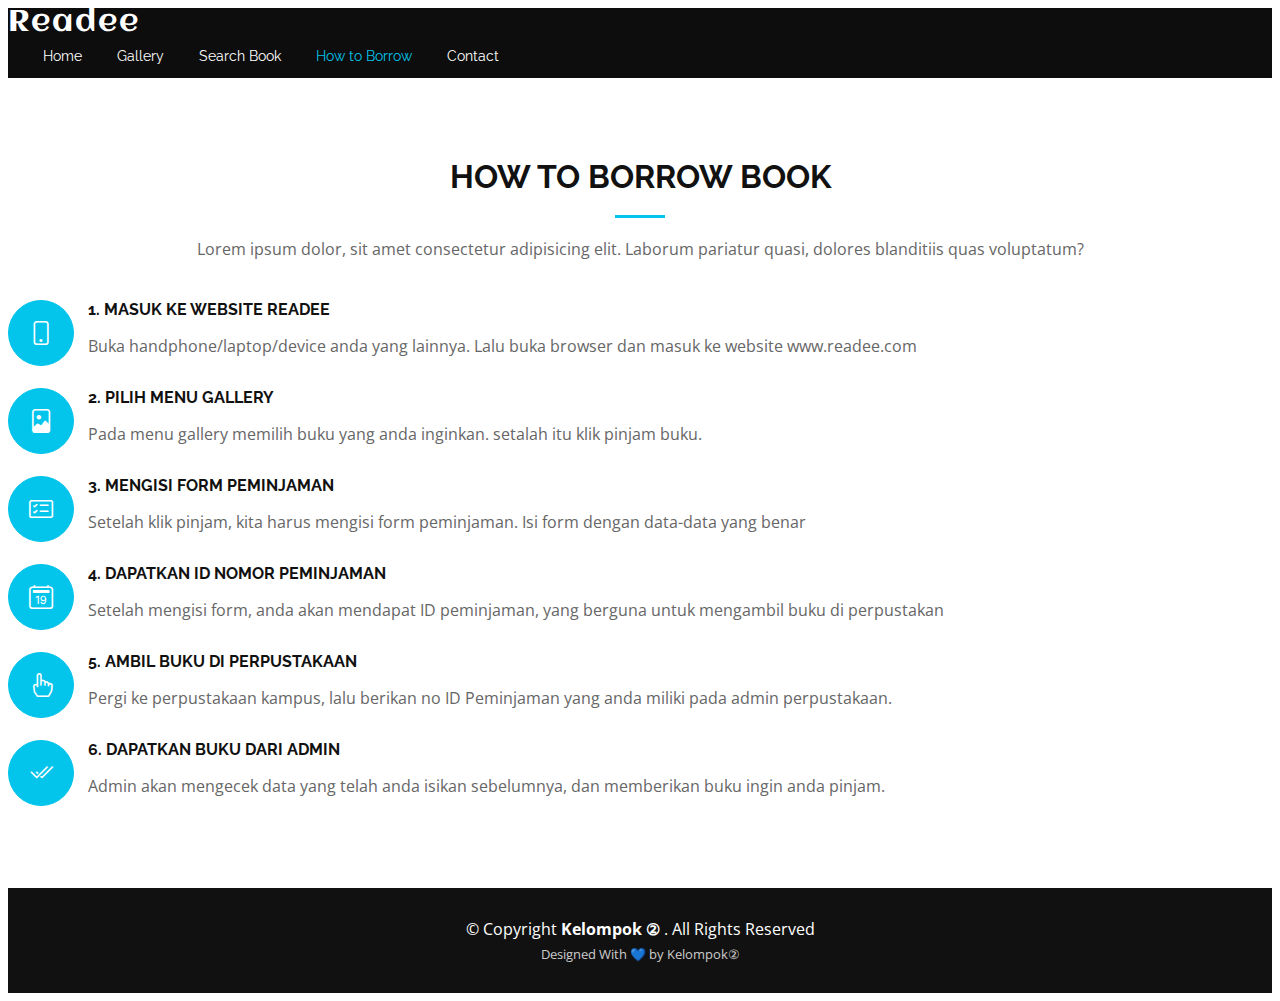
==== borrow.html @ 76630c25 "Create borrow.html" ====
<!DOCTYPE html>
<html lang="en">
  <head>
    <meta charset="UTF-8" />
    <meta http-equiv="X-UA-Compatible" content="IE=edge" />
    <meta name="viewport" content="width=device-width, initial-scale=1.0" />
    <!-- Bootstrap CSS -->
    <link href="https://cdn.jsdelivr.net/npm/bootstrap@5.1.3/dist/css/bootstrap.min.css" rel="stylesheet" integrity="sha384-1BmE4kWBq78iYhFldvKuhfTAU6auU8tT94WrHftjDbrCEXSU1oBoqyl2QvZ6jIW3" crossorigin="anonymous" />
    <!-- Google font -->
    <link href="https://fonts.googleapis.com/css?family=Open+Sans:300,300i,400,400i,700,700i|Raleway:300,400,500,700,800" rel="stylesheet" />
    <link href="https://fonts.googleapis.com/css2?family=Aclonica&family=Assistant:wght@200;300;400;500;600;700&family=Fredoka:wght@300;400;500&family=Lobster&family=Pacifico&family=Playfair+Display:ital,wght@0,400;0,500;0,600;1,400;1,500;1,600&family=Poppins:ital,wght@0,200;0,300;0,400;1,200;1,300;1,400&display=swap"
      rel="stylesheet"
    />
    <!-- Icon Bootstrap -->
    <link rel="stylesheet" href="https://cdn.jsdelivr.net/npm/bootstrap-icons@1.8.2/font/bootstrap-icons.css">
    <!-- My CSS -->
    <link rel="stylesheet" href="assets/css/style.css" />
    <title>How To Borrow Book</title>
  </head>
  <body>
      <main id="main">
          <!-- Header -->
      <header id="header" class="d-flex align-items-center">
        <div class="container d-flex align-items-center justify-content-between">
          <a class="logo mr-auto" href="index.html">Readee</a>
          <!-- Navbar -->
          <nav id="navbar" class="navbar">
            <ul>
              <li><a class="nav-link scrollto" href="index.html">Home</a></li>
              <li><a class="nav-link scrollto" href="galeri.html">Gallery</a></li>
              <li><a class="nav-link scrollto" href="#search">Search Book</a></li>
              <li><a class="nav-link scrollto active" href="borrow.html">How to Borrow</a></li>
              <li><a class="nav-link scrollto" href="#contact">Contact</a></li>
            </ul>
            <i class="bi bi-list mobile-nav-toggle"></i>
          </nav>
          <!-- End of navbar -->
        </div>
      </header>
      <!-- End Of Header -->
      
      <!-- Section Service - Info How to Borrow -->
      <section id="services">
        <div class="container">
          <div class="row" data-aos="fade-up">
            <div class="col-md-12">
              <h3 class="title-page">How To Borrow Book</h3>
              <div class="section-title-page"></div>
              <p class="description">Lorem ipsum dolor, sit amet consectetur adipisicing elit. Laborum pariatur quasi, dolores blanditiis quas voluptatum?</p>
            </div>
          </div>

          <div class="row" data-aos="fade-up" data-aos-delay="200">
            <div class="col-lg-4 col-md-6 service-item">
              <div class="service-icon"><i class="bi bi-phone"></i></div>
              <h4 class="service-title"><a href="">1. Masuk ke Website Readee</a></h4>
              <p class="service-description">Buka handphone/laptop/device anda yang lainnya.
                Lalu buka browser dan masuk ke website www.readee.com</p>
            </div>
              <div class="col-lg-4 col-md-6 service-item">
                <div class="service-icon"><i class="bi bi-file-image"></i></div>
                <h4 class="service-title"><a href="">2. Pilih Menu Gallery </a></h4>
                <p class="service-description">Pada menu gallery memilih buku yang anda inginkan.
                  setalah itu klik pinjam buku.</p>
              </div>
              <div class="col-lg-4 col-md-6 service-item">
                <div class="service-icon"><i class="bi bi-card-checklist"></i></div>
                <h4 class="service-title"><a href="">3. Mengisi Form Peminjaman</a></h4>
                <p class="service-description">Setelah klik pinjam, kita harus mengisi form peminjaman.
                  Isi form dengan data-data yang benar</p>
              </div>
              <div class="col-lg-4 col-md-6 service-item">
                <div class="service-icon"><i class="bi bi-calendar2-date"></i></div>
                <h4 class="service-title"><a href="">4. Dapatkan ID nomor peminjaman</a></h4>
                <p class="service-description">Setelah mengisi form, anda akan mendapat ID peminjaman,
                  yang berguna untuk mengambil buku di perpustakan</p>
              </div>
              <div class="col-lg-4 col-md-6 service-item">
                <div class="service-icon"><i class="bi bi-hand-index"></i></div>
                <h4 class="service-title"><a href="">5. Ambil Buku di Perpustakaan</a></h4>
                <p class="service-description">Pergi ke perpustakaan kampus, lalu berikan no ID
                  Peminjaman yang anda miliki pada admin perpustakaan.</p>
              </div>
              <div class="col-lg-4 col-md-6 service-item">
                <div class="service-icon"><i class="bi bi-check2-all"></i></div>
                <h4 class="service-title"><a href="">6. Dapatkan buku dari admin</a></h4>
                <p class="service-description">Admin akan mengecek data yang telah anda isikan sebelumnya,
                  dan memberikan buku ingin anda pinjam.</p>
              </div>
            </div>
          </div>
        </section>
        <!-- End Services Section -->

      </main>
      </body>
    <footer id="footer">
      <div class="container">
        <div class="row">
          <div class="col-md-12">
            <div class="copyright">&copy; Copyright <strong>Kelompok ② </strong>. All Rights Reserved</div>
            <div class="credits">Designed With 💙 by Kelompok②</div>
          </div>
        </div>
      </div>
    </footer>

    <!-- Source JS -->
    <script src="assets/bootstrap/js/bootstrap.bundle.min.js"></script>
    <script src="assets/js/lightbox/js/glightbox.min.js"></script>
    <script src="assets/js/isotope-layout/isotope.pkgd.min.js"></script>
    <script src="assets/js/swiper/swiper-bundle.min.js"></script>

    <script src="assets/js/main.js"></script>
  </body>
</html>
---- assets/css/style.css ----
/* Umum */
body {
  background: #fff;
  color: #666666;
  font-family: "Open Sans", sans-serif;
}

/* link" */
a {
  text-decoration: none;
  color: #03c4eb;
  transition: 0.5s;
}

a:hover,
a:active,
a:focus {
  color: #03c5ec;
  outline: none;
  text-decoration: none;
}

p {
  padding: 0;
  margin: 0 0 30px 0;
}
h1,
h2,
h3,
h4,
h5,
h6 {
  font-family: "Raleway", sans-serif;
  font-weight: 400;
  margin: 0 0 20px 0;
  padding: 0;
}

/* Prelaoder */
#preloader {
  position: fixed;
  left: 0;
  top: 0;
  z-index: 999;
  width: 100%;
  height: 100%;
  overflow: visible;
  background: #fff url("../img/preloader.svg") no-repeat center center;
}

/*--------------------------------------------------------------
  # Back to top button
  --------------------------------------------------------------*/
.back-to-top {
  position: fixed;
  visibility: hidden;
  opacity: 0;
  right: 15px;
  bottom: 15px;
  z-index: 996;
  background: #03c4eb;
  width: 40px;
  height: 40px;
  border-radius: 4px;
  transition: all 0.4s;
}
.back-to-top i {
  font-size: 28px;
  color: #fff;
  line-height: 0;
}
.back-to-top:hover {
  background: #1bd6fc;
  color: #fff;
}
.back-to-top.active {
  visibility: visible;
  opacity: 1;
}

/* Bagian Home -hero*/
#hero {
  display: table;
  width: 100%;
  height: 100vh;
  background: url(../img/hero-bg1.png) top center;
  background-size: cover;
}
@media (min-width: 1024px) {
  #hero {
    background-attachment: fixed;
  }
}
#hero .hero-logo {
  margin: 20px;
  height: 100px;
}
.logo {
  font-family: "Aclonica", sans-serif;
  font-size: 80px;
  color: white;
}
#hero .hero-logo img {
  max-width: 100%;
}
#hero .hero-container {
  background: rgba(0, 0, 0, 0.7);
  display: table-cell;
  margin: 0;
  padding: 0;
  text-align: center;
  vertical-align: middle;
}
#hero h1 {
  margin: 30px 0 10px 0;
  font-weight: 700;
  line-height: 48px;
  text-transform: uppercase;
  color: #fff;
}
@media (max-width: 768px) {
  #hero h1 {
    font-size: 25px;
    line-height: 36px;
  }
}
#hero h2 {
  color: #ccc;
  margin-bottom: 50px;
}
#hero h2 span {
  color: #fff;
  transition: 0.3s;
  border-bottom: 2px solid #03c4eb;
}
@media (max-width: 768px) {
  #hero h2 {
    font-size: 22px;
    line-height: 26px;
    margin-bottom: 30px;
  }
  #hero h2 .rotating {
    display: block;
  }
}
#hero .rotating > .animated {
  display: inline-block;
}
#hero .actions a {
  font-family: "Raleway", sans-serif;
  text-transform: uppercase;
  font-weight: 500;
  font-size: 16px;
  letter-spacing: 1px;
  display: inline-block;
  padding: 8px 20px;
  border-radius: 2px;
  transition: 0.5s;
  margin: 10px;
}
#hero .btn-get-started {
  background: #03c4eb;
  border: 2px solid #03c4eb;
  color: #fff;
}
#hero .btn-get-started:hover {
  background: none;
  border: 2px solid #fff;
  color: #fff;
}
#hero .btn-services {
  border: 2px solid #fff;
  color: #fff;
}
#hero .btn-services:hover {
  background: #03c4eb;
  border: 2px solid #03c4eb;
}

/* Bagian galeri - header/navbar */
#header {
  background: #0d0d0d;
  transition: all 0.5s;
  z-index: 997;
  height: 70px;
}
@media (max-width: 992px) {
  #header {
    height: 60px;
  }
}
#header.fixed-top {
  background: rgba(0, 0, 0, 0.85);
}
#header .logo {
  font-size: 30px;
  margin: 0;
  padding: 0;
  line-height: 1;
  font-weight: 400;
  letter-spacing: 2px;
  color: #fff;
  font-family: "Aclonica", sans-serif;
}
.logo {
  color: #fff;
  font-family: "Aclonica", sans-serif;
}

.scrolled-offset {
  margin-top: 70px;
}
@media (max-width: 992px) {
  .scrolled-offset {
    margin-top: 60px;
  }
}
/* Navbar */
.navbar {
  padding: 0;
}
.navbar ul {
  margin: 0;
  padding: 0;
  display: flex;
  list-style: none;
  align-items: center;
}
.navbar li {
  position: relative;
}
.navbar a,
.navbar a:focus {
  display: flex;
  align-items: center;
  justify-content: space-between;
  padding: 10px 0 10px 35px;
  font-family: "Raleway", sans-serif;
  font-size: 14px;
  color: #fff;
  white-space: nowrap;
  transition: 0.3s;
}
.navbar a i,
.navbar a:focus i {
  font-size: 12px;
  line-height: 0;
  margin-left: 5px;
}
.navbar a:hover,
.navbar .active,
.navbar .active:focus,
.navbar li:hover > a {
  color: #03c4eb;
}

/* tampilan mobile  */
.mobile-nav-toggle {
  color: #fff;
  font-size: 28px;
  cursor: pointer;
  display: none;
  line-height: 0;
  transition: 0.5s;
}

@media (max-width: 991px) {
  .mobile-nav-toggle {
    display: block;
  }

  .navbar ul {
    display: none;
  }
}
.navbar-mobile {
  position: fixed;
  overflow: hidden;
  top: 0;
  right: 0;
  left: 0;
  bottom: 0;
  background: rgba(26, 26, 26, 0.9);
  transition: 0.3s;
  z-index: 999;
}
.navbar-mobile .mobile-nav-toggle {
  position: absolute;
  top: 15px;
  right: 15px;
}
.navbar-mobile ul {
  display: block;
  position: absolute;
  top: 55px;
  right: 15px;
  bottom: 15px;
  left: 15px;
  padding: 10px 0;
  background-color: #fff;
  overflow-y: auto;
  transition: 0.3s;
}
.navbar-mobile a,
.navbar-mobile a:focus {
  padding: 10px 20px;
  font-size: 15px;
  color: #333333;
}
.navbar-mobile a:hover,
.navbar-mobile .active,
.navbar-mobile li:hover > a {
  color: #03c4eb;
}
.navbar-mobile .getstarted,
.navbar-mobile .getstarted:focus {
  margin: 15px;
}

/* Title - Judul atas Page */
.title-page {
  font-size: 32px;
  color: #111;
  text-transform: uppercase;
  text-align: center;
  font-weight: 700;
}
.description {
  text-align: center;
  margin-bottom: 40px;
}
.section-title-page {
  width: 50px;
  height: 3px;
  background: #03c4eb;
  margin: 0 auto;
  margin-bottom: 20px;
}
/* Bagian Galeri */
#portfolio {
  background: #fff;
  padding: 80px 0;
}
#portfolio #portfolio-flters {
  padding: 0;
  margin: 0 auto 35px auto;
  list-style: none;
  text-align: center;
}
#portfolio #portfolio-flters li {
  cursor: pointer;
  display: inline-block;
  padding: 8px 12px;
  font-size: 14px;
  font-weight: 600;
  line-height: 1;
  text-transform: uppercase;
  color: #666666;
  transition: all 0.3s ease-in-out;
}
#portfolio #portfolio-flters li:hover,
#portfolio #portfolio-flters li.filter-active {
  color: #03c4eb;
}

#portfolio .portfolio-item .bd-highlight {
  width: 260px;
  opacity: 0;
  transition: all ease-in-out 0.3s;
  background: rgba(255, 255, 255, 0.85);
  padding: 3px;
}
#portfolio .portfolio-item .bd-highlight p {
  margin-top: -20px;
  color: #757575;
  font-size: 15px;
}
#portfolio .portfolio-item:hover h4 {
  color: #202020;
  opacity: 2;
}
#portfolio .portfolio-item:hover .bd-highlight {
  opacity: 2;
}

/*Footer Section */
#footer {
  background: #111;
  padding: 30px 0;
  color: #fff;
  max-height: 150px;
}
#footer .copyright {
  text-align: center;
}
#footer .credits {
  padding-top: 5px;
  text-align: center;
  font-size: 13px;
  color: #ccc;
}
/* Icons */
.bi::before,
[class^="bi-"]::before,
[class*=" bi-"]::before {
  display: inline-block;
  font-family: bootstrap-icons !important;
  font-style: normal;
  font-weight: normal !important;
  font-variant: normal;
  text-transform: none;
  line-height: 1;
  vertical-align: -0.125em;
  -webkit-font-smoothing: antialiased;
  -moz-osx-font-smoothing: grayscale;
}
.bi-house-door-fill::before {
  content: "\f1cb";
}
.bi-house-door::before {
  content: "\f1cc";
}
/* Services Info Section s*/
#services {
  background: linear-gradient(rgba(255, 255, 255, 0.9), rgba(255, 255, 255, 0.9)), url("../img/services-bg.jpg") fixed center center;
  background-size: cover;
  padding: 80px 0 60px 0;
}
#services .service-item {
  margin-bottom: 20px;
}
#services .service-icon {
  float: left;
  background: #03c4eb;
  border-radius: 50%;
  transition: 0.5s;
  border: 1px solid #03c4eb;
  display: inline-flex;
  align-items: center;
  justify-content: center;
  width: 64px;
  height: 64px;
}
#services .service-icon i {
  color: #fff;
  font-size: 24px;
  line-height: 0;
}
#services .service-item:hover .service-icon {
  background: #fff;
}
#services .service-item:hover .service-icon i {
  color: #03c4eb;
}
#services .service-title {
  margin-left: 80px;
  font-weight: 700;
  margin-bottom: 15px;
  text-transform: uppercase;
}
#services .service-title a {
  color: #111;
}
#services .service-description {
  margin-left: 80px;
  line-height: 24px;
}
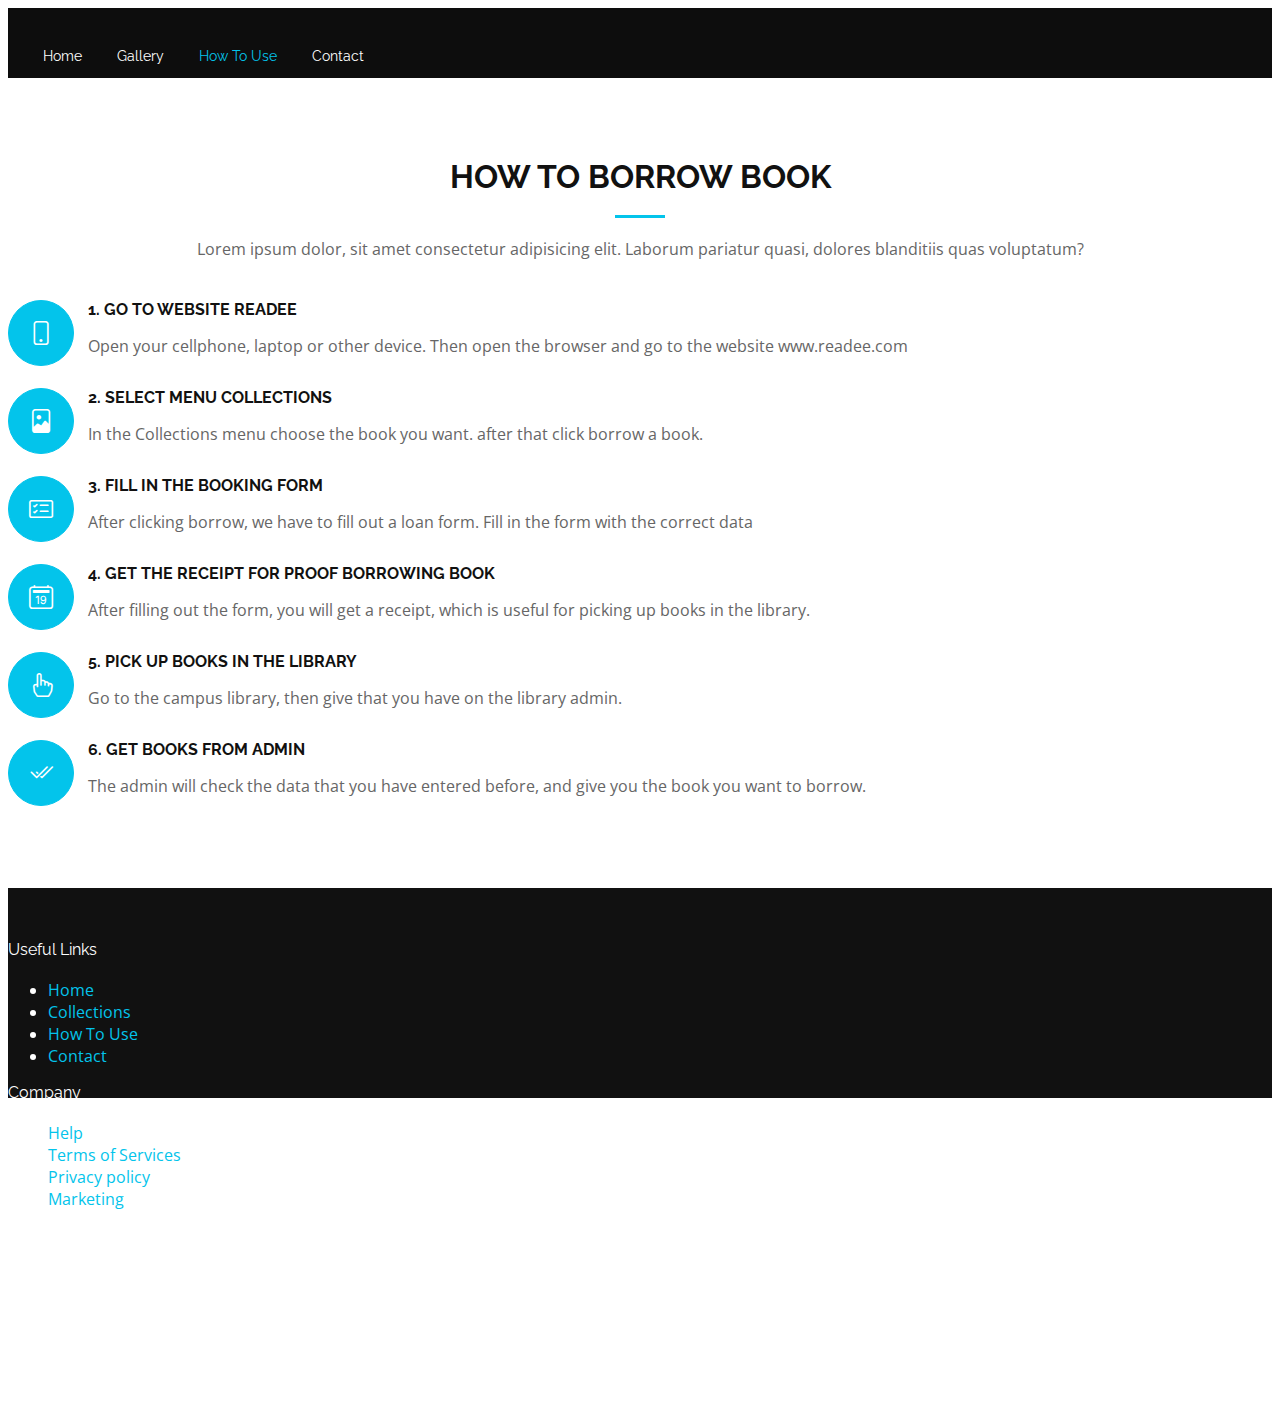
==== commit 37f61489: "Update page how to use - menu informasi" ====
--- a/borrow.html
+++ b/borrow.html
@@ -15,22 +15,21 @@
     <link rel="stylesheet" href="https://cdn.jsdelivr.net/npm/bootstrap-icons@1.8.2/font/bootstrap-icons.css">
     <!-- My CSS -->
     <link rel="stylesheet" href="assets/css/style.css" />
-    <title>How To Borrow Book</title>
+    <title>Cara Peminjaman</title>
   </head>
   <body>
       <main id="main">
           <!-- Header -->
       <header id="header" class="d-flex align-items-center">
         <div class="container d-flex align-items-center justify-content-between">
-          <a class="logo mr-auto" href="index.html">Readee</a>
+          <a class="logo mr-auto" href="index.html"><img src="assets/img/logo.png" alt=""></a>
           <!-- Navbar -->
           <nav id="navbar" class="navbar">
             <ul>
-              <li><a class="nav-link scrollto" href="index.html">Home</a></li>
-              <li><a class="nav-link scrollto" href="galeri.html">Gallery</a></li>
-              <li><a class="nav-link scrollto" href="#search">Search Book</a></li>
-              <li><a class="nav-link scrollto active" href="borrow.html">How to Borrow</a></li>
-              <li><a class="nav-link scrollto" href="#contact">Contact</a></li>
+              <li><a class="nav-link scrollto" href="search.html">Home</a></li>
+              <li><a class="nav-link scrollto" href="gallery.html">Gallery</a></li>
+              <li><a class="nav-link scrollto active" href="borrow.html">How To Use</a></li>
+              <li><a class="nav-link scrollto" href="contact.html">Contact</a></li>
             </ul>
             <i class="bi bi-list mobile-nav-toggle"></i>
           </nav>
@@ -53,39 +52,38 @@
           <div class="row" data-aos="fade-up" data-aos-delay="200">
             <div class="col-lg-4 col-md-6 service-item">
               <div class="service-icon"><i class="bi bi-phone"></i></div>
-              <h4 class="service-title"><a href="">1. Masuk ke Website Readee</a></h4>
-              <p class="service-description">Buka handphone/laptop/device anda yang lainnya.
-                Lalu buka browser dan masuk ke website www.readee.com</p>
+              <h4 class="service-title"><a href="">1. Go to Website Readee</a></h4>
+              <p class="service-description">Open your cellphone, laptop or other device.
+                Then open the browser and go to the website www.readee.com</p>
             </div>
               <div class="col-lg-4 col-md-6 service-item">
                 <div class="service-icon"><i class="bi bi-file-image"></i></div>
-                <h4 class="service-title"><a href="">2. Pilih Menu Gallery </a></h4>
-                <p class="service-description">Pada menu gallery memilih buku yang anda inginkan.
-                  setalah itu klik pinjam buku.</p>
+                <h4 class="service-title"><a href="">2. Select Menu Collections</a></h4>
+                <p class="service-description">In the Collections menu choose the book you want.
+                  after that click borrow a book.</p>
               </div>
               <div class="col-lg-4 col-md-6 service-item">
                 <div class="service-icon"><i class="bi bi-card-checklist"></i></div>
-                <h4 class="service-title"><a href="">3. Mengisi Form Peminjaman</a></h4>
-                <p class="service-description">Setelah klik pinjam, kita harus mengisi form peminjaman.
-                  Isi form dengan data-data yang benar</p>
+                <h4 class="service-title"><a href="">3. Fill in the booking form</a></h4>
+                <p class="service-description">After clicking borrow, we have to fill out a loan form.
+                  Fill in the form with the correct data</p>
               </div>
               <div class="col-lg-4 col-md-6 service-item">
                 <div class="service-icon"><i class="bi bi-calendar2-date"></i></div>
-                <h4 class="service-title"><a href="">4. Dapatkan ID nomor peminjaman</a></h4>
-                <p class="service-description">Setelah mengisi form, anda akan mendapat ID peminjaman,
-                  yang berguna untuk mengambil buku di perpustakan</p>
+                <h4 class="service-title"><a href="">4. Get the receipt for proof borrowing book</a></h4>
+                <p class="service-description">After filling out the form, you will get a receipt,
+                  which is useful for picking up books in the library.</p>
               </div>
               <div class="col-lg-4 col-md-6 service-item">
                 <div class="service-icon"><i class="bi bi-hand-index"></i></div>
-                <h4 class="service-title"><a href="">5. Ambil Buku di Perpustakaan</a></h4>
-                <p class="service-description">Pergi ke perpustakaan kampus, lalu berikan no ID
-                  Peminjaman yang anda miliki pada admin perpustakaan.</p>
+                <h4 class="service-title"><a href="">5. Pick Up Books in the Library</a></h4>
+                <p class="service-description">Go to the campus library, then give that you have on the library admin.</p>
               </div>
               <div class="col-lg-4 col-md-6 service-item">
                 <div class="service-icon"><i class="bi bi-check2-all"></i></div>
-                <h4 class="service-title"><a href="">6. Dapatkan buku dari admin</a></h4>
-                <p class="service-description">Admin akan mengecek data yang telah anda isikan sebelumnya,
-                  dan memberikan buku ingin anda pinjam.</p>
+                <h4 class="service-title"><a href="">6. Get books from admin</a></h4>
+                <p class="service-description">The admin will check the data that you have entered before,
+                  and give you the book you want to borrow.</p>
               </div>
             </div>
           </div>
@@ -94,16 +92,57 @@
 
       </main>
       </body>
-    <footer id="footer">
+    <!-- Footer -->
+    <!-- Footer -->
+  <footer id="footer">
+    <div class="footer-top">
       <div class="container">
         <div class="row">
-          <div class="col-md-12">
-            <div class="copyright">&copy; Copyright <strong>Kelompok ② </strong>. All Rights Reserved</div>
-            <div class="credits">Designed With 💙 by Kelompok②</div>
+
+          <div class="col-lg-3 col-md-6">
+            <div class="footer-info">
+              <img src="assets/img/logofooter.png" alt="">    
+            </div>
+          </div>
+
+          <div class="col-lg-2 col-md-6 footer-links">
+            <h4>Useful Links</h4>
+            <ul>
+              <li><a href="index.html">Home</a></li>
+              <li><a href="gallery.html">Collections</a></li>
+              <li><a href="borrow.html">How To Use</a></li>
+              <li><a href="#">Contact</a></li>    
+            </ul>
+          </div>
+
+          <div class="col-lg-3 col-md-6 footer-links">
+            <h4>Company</h4>
+            <ul>
+              <li><a href="#">Help</a></li>
+              <li> <a href="#">Terms of Services</a></li>
+              <li><a href="#">Privacy policy</a></li>
+              <li><a href="#">Marketing</a></li>
+            </ul>
+          </div>
+
+          <div class="col-lg-4 col-md-6 footer-newsletter">
+            <h4>Find Us</h4>
+            <p>
+              Jl. Trunojoyo 1 Kebayoran Baru<br>
+              Blok V Lt. 8, Jakarta Selatan <br><br>
+              <strong>Phone:</strong> +62 5589 55488 55<br>
+              <strong>Email:</strong> readee@gmail.com<br>
+            </p>
           </div>
         </div>
       </div>
-    </footer>
+    </div>
+    <div class="container">
+      <div class="copyright">
+        &copy; Copyright <strong><span>Kelompok satu PBW</span></strong>. All Rights Reserved
+      </div>
+    </div>
+  </footer>
 
     <!-- Source JS -->
     <script src="assets/bootstrap/js/bootstrap.bundle.min.js"></script>
@@ -114,3 +153,4 @@
     <script src="assets/js/main.js"></script>
   </body>
 </html>
+
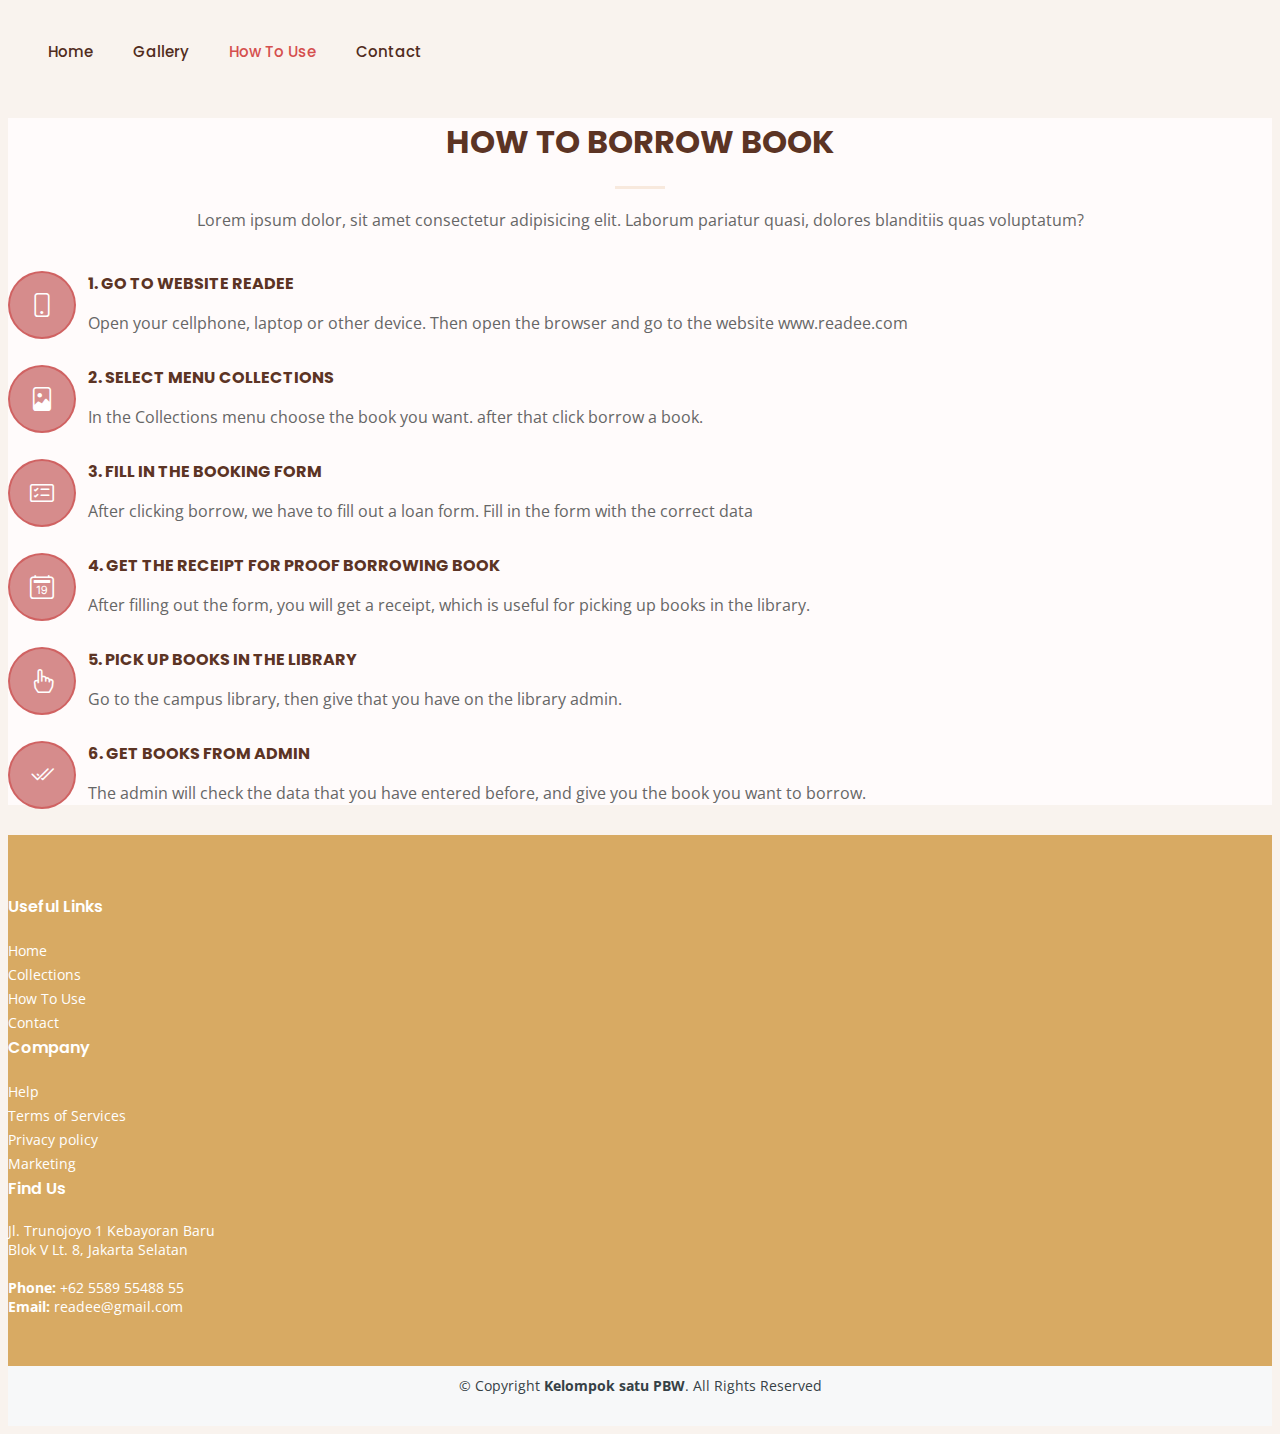
==== commit 7c102a0c: "Update borrow.html" ====
--- a/borrow.html
+++ b/borrow.html
@@ -153,4 +153,3 @@
     <script src="assets/js/main.js"></script>
   </body>
 </html>
-
--- a/assets/css/style.css
+++ b/assets/css/style.css
@@ -1,9 +1,11 @@
 /* Umum */
 body {
-  background: #fff;
+  background: #f9f3ee;
   color: #666666;
   font-family: "Open Sans", sans-serif;
 }
+/* Font */
+@import url("https://fonts.googleapis.com/css2?family=Aclonica&family=Assistant:wght@200;300;400;500;600;700&family=Fredoka:wght@300;400;500&family=Lobster&family=Pacifico&family=Playfair+Display:ital,wght@0,400;0,500;0,600;1,400;1,500;1,600&family=Poppins:ital,wght@0,200;0,300;0,400;1,200;1,300;1,400&display=swap");
 
 /* link" */
 a {
@@ -30,7 +32,7 @@
 h4,
 h5,
 h6 {
-  font-family: "Raleway", sans-serif;
+  font-family: Poppins, sans-serif;
   font-weight: 400;
   margin: 0 0 20px 0;
   padding: 0;
@@ -47,37 +49,6 @@
   overflow: visible;
   background: #fff url("../img/preloader.svg") no-repeat center center;
 }
-
-/*--------------------------------------------------------------
-  # Back to top button
-  --------------------------------------------------------------*/
-.back-to-top {
-  position: fixed;
-  visibility: hidden;
-  opacity: 0;
-  right: 15px;
-  bottom: 15px;
-  z-index: 996;
-  background: #03c4eb;
-  width: 40px;
-  height: 40px;
-  border-radius: 4px;
-  transition: all 0.4s;
-}
-.back-to-top i {
-  font-size: 28px;
-  color: #fff;
-  line-height: 0;
-}
-.back-to-top:hover {
-  background: #1bd6fc;
-  color: #fff;
-}
-.back-to-top.active {
-  visibility: visible;
-  opacity: 1;
-}
-
 /* Bagian Home -hero*/
 #hero {
   display: table;
@@ -93,12 +64,7 @@
 }
 #hero .hero-logo {
   margin: 20px;
-  height: 100px;
-}
-.logo {
-  font-family: "Aclonica", sans-serif;
-  font-size: 80px;
-  color: white;
+  height: 280px;
 }
 #hero .hero-logo img {
   max-width: 100%;
@@ -111,36 +77,23 @@
   text-align: center;
   vertical-align: middle;
 }
-#hero h1 {
-  margin: 30px 0 10px 0;
-  font-weight: 700;
-  line-height: 48px;
-  text-transform: uppercase;
-  color: #fff;
-}
 @media (max-width: 768px) {
-  #hero h1 {
+  #hero img {
     font-size: 25px;
     line-height: 36px;
   }
 }
 #hero h2 {
   color: #ccc;
-  margin-bottom: 50px;
-}
-#hero h2 span {
-  color: #fff;
-  transition: 0.3s;
-  border-bottom: 2px solid #03c4eb;
+  margin-top: 20px;
+  opacity: 1;
+  line-height: 40px;
 }
 @media (max-width: 768px) {
   #hero h2 {
     font-size: 22px;
     line-height: 26px;
-    margin-bottom: 30px;
-  }
-  #hero h2 .rotating {
-    display: block;
+    margin-top: 10px;
   }
 }
 #hero .rotating > .animated {
@@ -152,34 +105,24 @@
   font-weight: 500;
   font-size: 16px;
   letter-spacing: 1px;
-  display: inline-block;
-  padding: 8px 20px;
-  border-radius: 2px;
+  padding: 8px 15px;
+  border-radius: 8px;
   transition: 0.5s;
-  margin: 10px;
+  color: #fff;
 }
 #hero .btn-get-started {
-  background: #03c4eb;
-  border: 2px solid #03c4eb;
-  color: #fff;
+  background: #b9b9b97d;
+  border: 2px solid #dcd9d9;
+  padding: 30px;
 }
 #hero .btn-get-started:hover {
   background: none;
   border: 2px solid #fff;
   color: #fff;
 }
-#hero .btn-services {
-  border: 2px solid #fff;
-  color: #fff;
-}
-#hero .btn-services:hover {
-  background: #03c4eb;
-  border: 2px solid #03c4eb;
-}
-
 /* Bagian galeri - header/navbar */
 #header {
-  background: #0d0d0d;
+  background: #f9f3ee;
   transition: all 0.5s;
   z-index: 997;
   height: 70px;
@@ -190,21 +133,12 @@
   }
 }
 #header.fixed-top {
-  background: rgba(0, 0, 0, 0.85);
+  background: #f9f3ee;
+  opacity: 0.8;
 }
 #header .logo {
-  font-size: 30px;
   margin: 0;
   padding: 0;
-  line-height: 1;
-  font-weight: 400;
-  letter-spacing: 2px;
-  color: #fff;
-  font-family: "Aclonica", sans-serif;
-}
-.logo {
-  color: #fff;
-  font-family: "Aclonica", sans-serif;
 }
 
 .scrolled-offset {
@@ -234,11 +168,11 @@
   display: flex;
   align-items: center;
   justify-content: space-between;
-  padding: 10px 0 10px 35px;
-  font-family: "Raleway", sans-serif;
-  font-size: 14px;
-  color: #fff;
-  white-space: nowrap;
+  padding: 10px 0 10px 40px;
+  font-family: "Poppins", sans-serif;
+  font-size: 15px;
+  color: #512c1d;
+  font-weight: 500;
   transition: 0.3s;
 }
 .navbar a i,
@@ -251,7 +185,7 @@
 .navbar .active,
 .navbar .active:focus,
 .navbar li:hover > a {
-  color: #03c4eb;
+  color: #d54f4e;
 }
 
 /* tampilan mobile  */
@@ -317,13 +251,14 @@
   margin: 15px;
 }
 
-/* Title - Judul atas Page */
+/* Title - How to use page */
 .title-page {
   font-size: 32px;
-  color: #111;
+  color: #5c3424;
   text-transform: uppercase;
   text-align: center;
   font-weight: 700;
+  margin-top: 40px;
 }
 .description {
   text-align: center;
@@ -332,18 +267,19 @@
 .section-title-page {
   width: 50px;
   height: 3px;
-  background: #03c4eb;
+  background: #f8e9dd;
   margin: 0 auto;
   margin-bottom: 20px;
 }
 /* Bagian Galeri */
-#portfolio {
-  background: #fff;
-  padding: 80px 0;
-}
+#portfolio .container-fluid .banner {
+  background-size: cover;
+  padding: 0;
+  margin: 0;
+}
+
 #portfolio #portfolio-flters {
-  padding: 0;
-  margin: 0 auto 35px auto;
+  padding: 30px;
   list-style: none;
   text-align: center;
 }
@@ -360,15 +296,20 @@
 }
 #portfolio #portfolio-flters li:hover,
 #portfolio #portfolio-flters li.filter-active {
-  color: #03c4eb;
-}
-
+  color: #d54f4ecc;
+}
+#portofolio .portfolio-container {
+  padding: 30px;
+  margin: 20px;
+}
+#portfolio .portfolio-item img {
+  width: 270px;
+  height: 380px;
+}
 #portfolio .portfolio-item .bd-highlight {
-  width: 260px;
   opacity: 0;
   transition: all ease-in-out 0.3s;
   background: rgba(255, 255, 255, 0.85);
-  padding: 3px;
 }
 #portfolio .portfolio-item .bd-highlight p {
   margin-top: -20px;
@@ -376,29 +317,15 @@
   font-size: 15px;
 }
 #portfolio .portfolio-item:hover h4 {
+  margin-top: 5px;
   color: #202020;
   opacity: 2;
 }
 #portfolio .portfolio-item:hover .bd-highlight {
+  margin-top: 5px;
   opacity: 2;
 }
 
-/*Footer Section */
-#footer {
-  background: #111;
-  padding: 30px 0;
-  color: #fff;
-  max-height: 150px;
-}
-#footer .copyright {
-  text-align: center;
-}
-#footer .credits {
-  padding-top: 5px;
-  text-align: center;
-  font-size: 13px;
-  color: #ccc;
-}
 /* Icons */
 .bi::before,
 [class^="bi-"]::before,
@@ -420,21 +347,19 @@
 .bi-house-door::before {
   content: "\f1cc";
 }
-/* Services Info Section s*/
-#services {
-  background: linear-gradient(rgba(255, 255, 255, 0.9), rgba(255, 255, 255, 0.9)), url("../img/services-bg.jpg") fixed center center;
-  background-size: cover;
-  padding: 80px 0 60px 0;
+/* Services Info Section */
+#services .container {
+  background-color: rgb(255, 251, 251);
 }
 #services .service-item {
   margin-bottom: 20px;
 }
 #services .service-icon {
   float: left;
-  background: #03c4eb;
+  background: #cc7171cc;
   border-radius: 50%;
   transition: 0.5s;
-  border: 1px solid #03c4eb;
+  border: 2px solid #ce5858cc;
   display: inline-flex;
   align-items: center;
   justify-content: center;
@@ -450,7 +375,7 @@
   background: #fff;
 }
 #services .service-item:hover .service-icon i {
-  color: #03c4eb;
+  color: #ce5858cc;
 }
 #services .service-title {
   margin-left: 80px;
@@ -459,9 +384,135 @@
   text-transform: uppercase;
 }
 #services .service-title a {
-  color: #111;
+  color: #5c3424;
 }
 #services .service-description {
   margin-left: 80px;
   line-height: 24px;
 }
+
+.book-search {
+  background-size: cover;
+  background-position: center;
+  padding: 175px 0;
+  background-image: url(../img/head-banner.png);
+}
+
+input[type="search"] {
+  width: 50%;
+  padding: 1%;
+  font-size: 1rem;
+  border-radius: 5px;
+}
+
+.searched-book {
+  min-height: 100vh;
+}
+.searched-book .title h2 {
+  display: flex;
+  justify-content: center;
+  align-items: center;
+  margin-top: 10px;
+}
+
+#bookdetails {
+  min-height: 100vh;
+}
+.bookall {
+  position: relative;
+  width: 100%;
+  padding: 60px 0px;
+}
+.bookall .title {
+  display: flex;
+  justify-content: center;
+  align-items: center;
+}
+.box {
+  position: relative;
+  display: grid;
+  grid-template-columns: auto;
+  grid-template-rows: auto;
+  grid-template-areas: "cover detail";
+  grid-gap: 10px;
+}
+.book {
+  padding: 40px;
+  box-shadow: 0 5px 35px rgba(0, 0, 0, 0.15);
+}
+.cover {
+  grid-area: cover;
+}
+
+.detail {
+  grid-area: detail;
+}
+
+.btn-primary {
+  float: right;
+}
+
+@media (max-width: 991px) {
+  .bookall {
+    padding: 20px;
+  }
+  .box {
+    position: relative;
+    display: grid;
+    grid-template-columns: 1fr;
+    grid-template-rows: auto;
+    grid-template-areas:
+      "cover"
+      "detail";
+  }
+  .cover {
+    display: flex;
+    justify-content: center;
+  }
+}
+
+.peminjaman {
+  min-height: 100vh;
+}
+#footer {
+  background: #f7f8f9;
+  padding: 0 0 30px 0;
+  color: #364146;
+  font-size: 14px;
+}
+#footer .footer-top {
+  color: #fff;
+  background: #d8aa63;
+  padding: 40px 0 20px 0;
+}
+#footer .footer-top h4 {
+  font-size: 16px;
+  font-weight: 600;
+  color: #fff;
+  position: relative;
+}
+#footer .footer-top .footer-links ul {
+  color: #fff;
+  list-style: none;
+  padding: 0;
+  margin: 0;
+}
+#footer .footer-top .footer-links ul li {
+  padding: 5px 0;
+  display: flex;
+  align-items: center;
+}
+#footer .footer-top .footer-links ul a {
+  color: #fff;
+  transition: 0.3s;
+  display: inline-block;
+  line-height: 1;
+}
+#footer .footer-top .footer-links ul a:hover {
+  color: #d54f4e;
+}
+#footer .copyright {
+  height: 20px;
+  text-align: center;
+  padding-top: 10px;
+}
